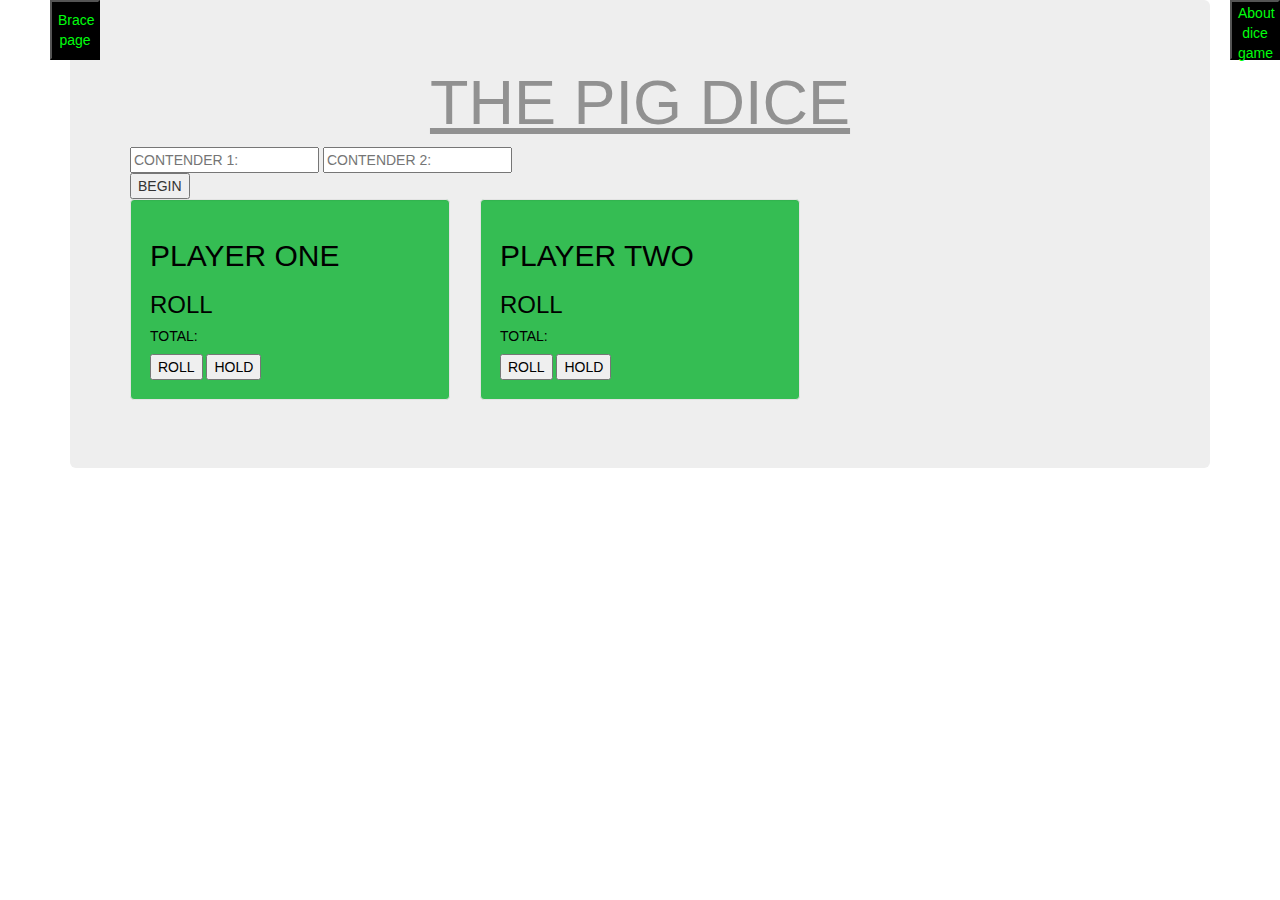
==== index.html @ 84cb5baa "index.html" ====
<!DOCTYPE html>
<html lang="en" dir="ltr">

<head>
  <meta charset="utf-8">
  <title>pig-dice</title>
  <link href="css/bootstrap.css" rel="stylesheet" type="text/css">
  <link href="css/styles.css" rel="stylesheet" type="text/css">
  <script src="https://code.jquery.com/jquery-3.3.1.min.js"
    integrity="sha256-FgpCb/KJQlLNfOu91ta32o/NMZxltwRo8QtmkMRdAu8=" crossorigin="anonymous"></script>
  <script src="js/scripts.js"></script>
</head>

<body>
   <button onclick="myFunction()"> About dice game</button>
   <div class="di">
   <button onclick="myFunc()">Brace page</button>
   </div> 
    
  <div class="container">
    <div class="jumbotron">

  <h1 id="lol"><u>THE PIG DICE</u></h1> 

    

    <input type="text" name="CONTENDER 1:" placeholder="CONTENDER 1:" id="contenderOne">
    <input type="text" name="CONTENDER 2:" placeholder="CONTENDER 2:" id="contenderTwo"><br>
   
    <input type="button" value="BEGIN" id="BEGIN">
    
    <div class="row">
      <div class="col-md-4">
        <div class="well">
          <div class="jk">
         <h2 id="1p">PLAYER ONE</h2>
         <span id ="span1">
          <h3>ROLL</h3>
          </span>
          <span id ="bitOne">
          <h5>  TOTAL:</h5>
          </span>
          
         <input type="button" value="ROLL" id="roll1">
         <input type="button" value="HOLD" id="1hold">
        </div>
        </div>
      </div>


        <div class="col-md-4">
          <div class="well">
            <div class="kj">
            <h2 id="2p">PLAYER TWO</h2>
            <span id="span2">
            <h3>ROLL</h3>
          </span>
          <span id ="bitTwo">
              <h5>  TOTAL:</h5>
              </span>
          
            <input type="button" value="ROLL" id="roll2">
            <input type="button" value="HOLD" id="2hold">
            </div>
          </div>
        </div>

      </div>
    </div>
   </div> 
</body>

</html>
---- css/styles.css ----
.well{
    background-color:rgb(53, 189, 83);
    background-image: url(/home/austin/pig-dice/images/rolling-dice-gif-10.gif)
}
body{
    background-image: url("/home/austin/pig-dice/images/rolling-dice-gif-7.gif")
}

.jk {
    color:black;
}
.kj{
    color: black;
}
.jumbotron {
    background-image: url("/home/austin/pig-dice/images/original.jpg")
}
#lol {
  color:rgba(128, 128, 128, 0.849); 
  text-align: center; 
}
button{
    color: rgb(0, 255, 13);
    background-color: black;
    float:right;
    height: 60px;
    width: 50px;
}

.di{
    float: left;
    width: 100px;
    height:100px;
}
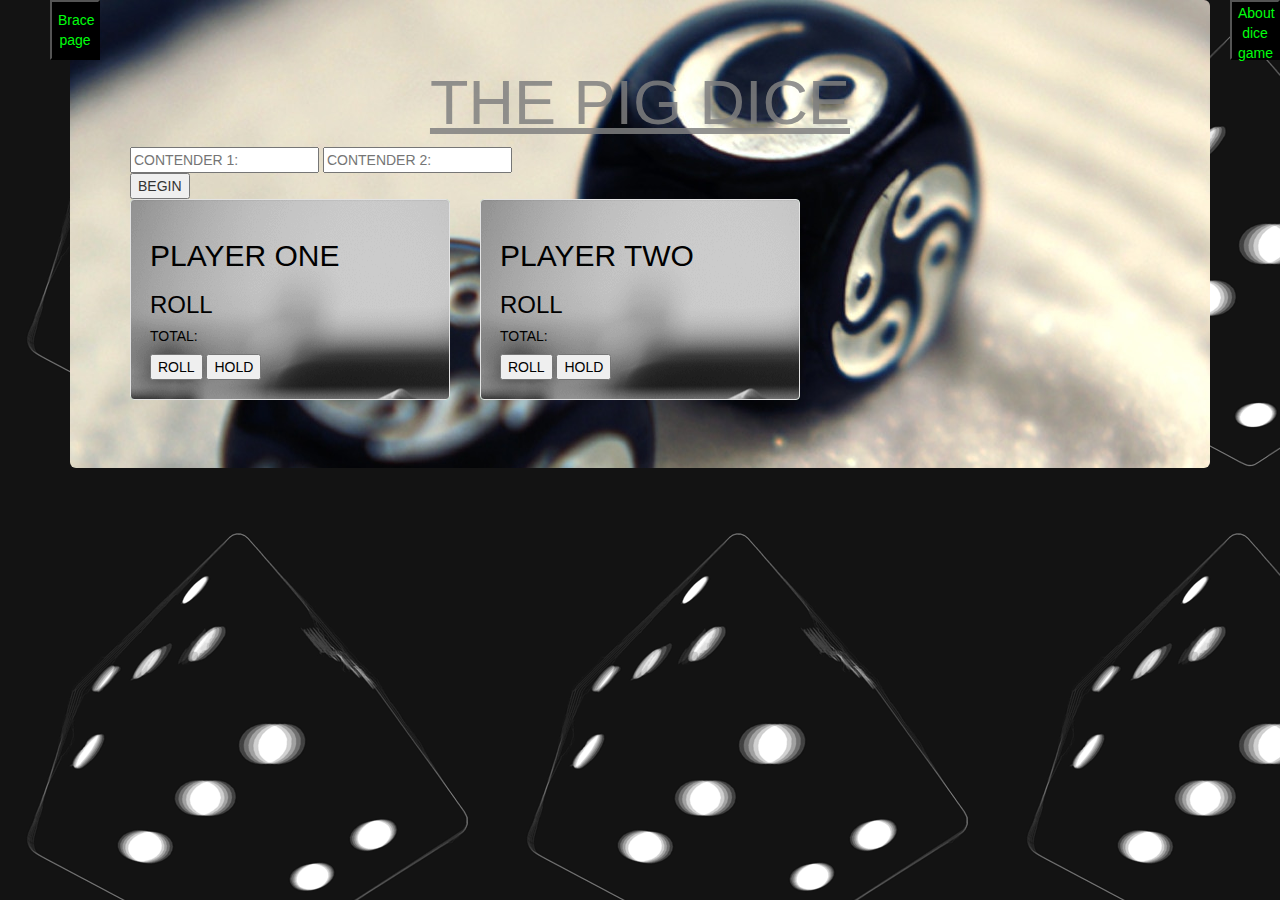
==== commit 51f0821b: "readme licence" ====
--- a/index.html
+++ b/index.html
@@ -8,7 +8,7 @@
   <link href="css/styles.css" rel="stylesheet" type="text/css">
   <script src="https://code.jquery.com/jquery-3.3.1.min.js"
     integrity="sha256-FgpCb/KJQlLNfOu91ta32o/NMZxltwRo8QtmkMRdAu8=" crossorigin="anonymous"></script>
-  <script src="js/scripts.js"></script>
+  <script src="./js/scripts.js"></script>
 </head>
 
 <body>
@@ -68,6 +68,7 @@
       </div>
     </div>
    </div> 
+
 </body>
 
 </html>--- a/css/styles.css
+++ b/css/styles.css
@@ -1,9 +1,9 @@
 .well{
     background-color:rgb(53, 189, 83);
-    background-image: url(/home/austin/pig-dice/images/rolling-dice-gif-10.gif)
+    background-image: url("../images/rolling-dice-gif-10.gif")
 }
 body{
-    background-image: url("/home/austin/pig-dice/images/rolling-dice-gif-7.gif")
+    background-image: url("../images/rolling-dice-gif-7.gif")
 }
 
 .jk {
@@ -13,12 +13,13 @@
     color: black;
 }
 .jumbotron {
-    background-image: url("/home/austin/pig-dice/images/original.jpg")
+    background-image: url("../images/original.jpg")
 }
 #lol {
   color:rgba(128, 128, 128, 0.849); 
   text-align: center; 
 }
+
 button{
     color: rgb(0, 255, 13);
     background-color: black;
@@ -27,6 +28,7 @@
     width: 50px;
 }
 
+
 .di{
     float: left;
     width: 100px;
